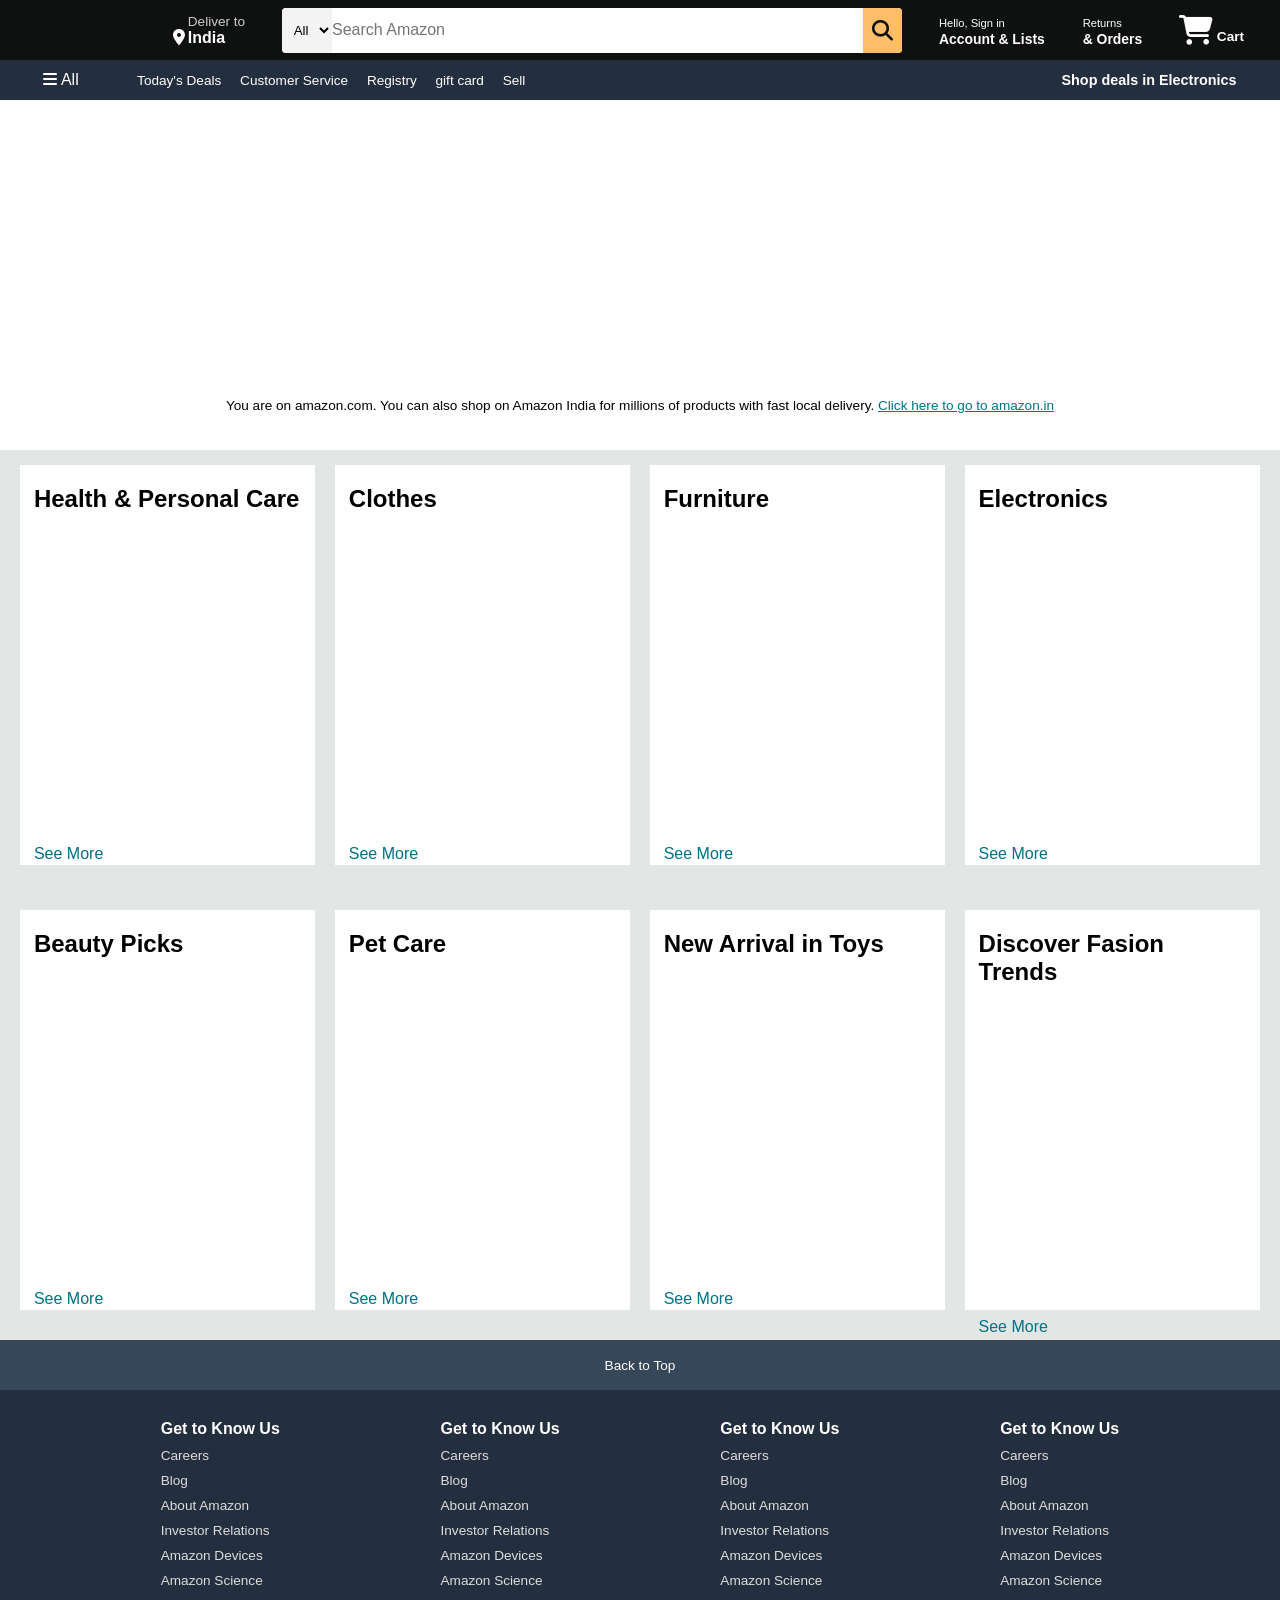
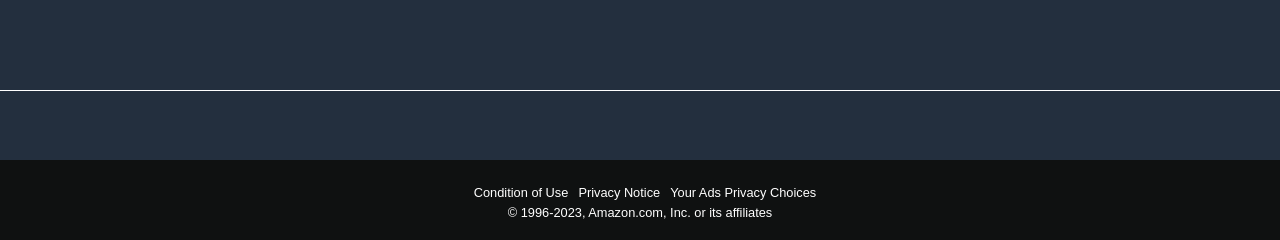
==== index.html @ a8fd5399 "Add files via upload" ====
<!DOCTYPE html>
<html lang="en">
  <head>
    <meta charset="UTF-8" />
    <meta http-equiv="X-UA-Compatible" content="IE=edge" />
    <meta name="viewport" content="width=device-width, initial-scale=1.0" />
    <link
      rel="stylesheet"
      href="https://cdnjs.cloudflare.com/ajax/libs/font-awesome/6.4.0/css/all.min.css"
      integrity="sha512-iecdLmaskl7CVkqkXNQ/ZH/XLlvWZOJyj7Yy7tcenmpD1ypASozpmT/E0iPtmFIB46ZmdtAc9eNBvH0H/ZpiBw=="
      crossorigin="anonymous"
      referrerpolicy="no-referrer"
    />
    <link rel="stylesheet" href="style.css" />
    <title>Document</title>
  </head>
  <body>
    <header>
      <nav>
        <div class="navbar">
          <div class="logo border"></div>
          <div class="nav-add border">
            <p class="add-first">Deliver to</p>
            <div class="add-icon">
              <i class="fa-solid fa-location-dot"></i>
              <p class="add-second">India</p>
            </div>
          </div>

          <div class="nav-search">
            <select class="search-select">
              <option>All</option>
              <option>Electronics</option>
              <option>Beauty Picks</option>
              <option>Clothes</option>
            </select>
            <input placeholder="Search Amazon" class="search-input" />
            <div class="search-icon">
              <i class="fa-solid fa-magnifying-glass"></i>
            </div>
          </div>

          <div class="nav-signin border">
            <p><span> Hello, Sign in</span></p>
            <p class="nav-second">Account & Lists</p>
          </div>

          <div class="nav-returnn border">
            <p><span>Returns</span></p>
            <p class="nav-second">& Orders </p>
          </div>


          <div class="nav-cart">

            <i class="fa-solid fa-cart-shopping"></i>    
            Cart
          </div>
        </div>
      </nav>

      <div class="pannel">
        <div class="pannel-all">
          <i class="fa-solid fa-bars"></i>
          All
        </div>
        <div class="pannel-ops">
          <p>Today's Deals</p>
          <p>Customer Service</p>
          <p>Registry</p>
          <p> gift card</p>
          <p>Sell</p>
        </div>
        <div class="pannel-deals">
          Shop deals in Electronics
        </div>
      </div>
    </header>

    <div class="hero-section">
      <div class="hero-msg">
        <p>You are on amazon.com. You can also shop on Amazon India for millions of products with fast local delivery. <a href="https://www.amazon.in"> Click here to go to amazon.in</a></p>
      </div>
    </div>


    <div class="shop-section">
      <div class="box">
       <div class="box-content">
        <h2>Health & Personal Care</h2>
        <div class="box-img" style="background-image: url(images/box2_image.jpg);"></div>
        <p>See More</p>
       </div>
      </div>


      <div class="box"> <div class="box-content">
        <h2>Clothes</h2>
        <div class="box-img" style="background-image: url(images/box1_image.jpg);"></div>
        <p>See More</p>
       </div></div>


      <div class="box"> <div class="box-content">
        <h2>Furniture</h2>
        <div class="box-img" style="background-image: url(images/box3_image.jpg);"></div>
        <p>See More</p>
       </div></div>


      <div class="box"> <div class="box-content">
        <h2>Electronics</h2>
        <div class="box-img" style="background-image: url(images/box4_image.jpg);"></div>
        <p>See More</p>
       </div></div>



      <div class="box">
       <div class="box-content">
        <h2>Beauty Picks</h2>
        <div class="box-img" style="background-image: url(images/box5_image.jpg);"></div>
        <p>See More</p>
       </div>
      </div>


      <div class="box"> <div class="box-content">
        <h2>Pet Care</h2>
        <div class="box-img" style="background-image: url(images/box6_image.jpg);"></div>
        <p>See More</p>
       </div></div>


      <div class="box"> <div class="box-content">
        <h2>New Arrival in Toys</h2>
        <div class="box-img" style="background-image: url(images/box7_image.jpg);"></div>
        <p>See More</p>
       </div></div>


      <div class="box"> <div class="box-content">
        <h2>Discover Fasion Trends</h2>
        <div class="box-img" style="background-image: url(images/box8_image.jpg);"></div>
        <p>See More</p>
       </div></div>
    </div>



    <footer>
      <div class="foot-pannel1">Back to Top</div>

      <div class="foot-pannel2">

        <ul>
          <li><p>Get to Know Us</p></li>
          <li>Careers</li>
          <li>Blog</li>
          <li>About Amazon</li>
          <li>Investor Relations</li>
          <li>Amazon Devices</li>
          <li>Amazon Science</li>          
        </ul>




        <ul>
          <li><p>Get to Know Us</p></li>
          <li>Careers</li>
          <li>Blog</li>
          <li>About Amazon</li>
          <li>Investor Relations</li>
          <li>Amazon Devices</li>
          <li>Amazon Science</li>          
        </ul>




        <ul>
          <li><p>Get to Know Us</p></li>
          <li>Careers</li>
          <li>Blog</li>
          <li>About Amazon</li>
          <li>Investor Relations</li>
          <li>Amazon Devices</li>
          <li>Amazon Science</li>          
        </ul>




        <ul>
          <li><p>Get to Know Us</p></li>
          <li>Careers</li>
          <li>Blog</li>
          <li>About Amazon</li>
          <li>Investor Relations</li>
          <li>Amazon Devices</li>
          <li>Amazon Science</li>          
        </ul>
      </div>

      <div class="foot-pannel3">
        <div class="logo"></div>
      </div>

      <div class="foot-pannel4">
        <div class="pages">
          <a href="#">Condition of Use</a>
          <a href="#">Privacy Notice</a>
          <a href="#">Your Ads Privacy Choices</a> 
        </div>
        <div class="copyright">
          © 1996-2023, Amazon.com, Inc. or its affiliates
        </div>
      </div>
    </footer>
  </body>
</html>
---- style.css ----
*{
    margin: 0px;
    padding: 0px;
    font-family: Arial, Helvetica, sans-serif;
    box-sizing: border-box;
}

.navbar {
    height: 60px;
    background-color: #0f1111;
    color: white;
    display: flex;
    align-items: center;
    justify-content: space-evenly;

}

.logo {
    background-image: url(images/amazon_logo.png);
    height: 50px;
    width: 100px;
    background-size: cover;
}

.navlogo{
    height: 50px;
    width: 100px;
}

.border {
    border: 1.5px solid transparent;
}

.border:hover {
    border: 1.5px solid white;
}


/* box 2 */

.add-first {
    color: #cccccc;
    font-size: 0.85rem;
    margin-left: 15px;
}

.add-second {
    font-size: 1rem;
    margin-left: 3px;
    font-weight: bold;
}

.add-icon {
    display: flex;
}

/* box 3 */

.nav-search {
    display: flex;
    justify-content: space-evenly;
    background-color: pink;
    width: 620px;
    height: 45px;
    border-radius: 4px;
}

.search-select {
    background-color: #f3f3f3;
    width: 50px;
    text-align: center;
    border-top-left-radius: 4px;
    border-bottom-left-radius: 4px;
    border: none;
}

.search-input {
    width: 100%;
    font-size: 1rem;
    border: none;
}

.search-icon {
    width: 45px;
    display: flex;
    justify-content: center;
    align-items: center;
    font-size: 1.3rem;
    color: #0f1111;
    background-color:#febd69;
    border-top-right-radius: 4px;
    border-bottom-right-radius: 4px;
}


.nav-search:hover {
    border: 2px solid orange;
}


/* box4 */

    span {
        font-size: 0.7rem;

    }

    .nav-second {
        font-size: 0.87rem;
        font-weight: 700;
    }


    /* box 6 */

    .nav-cart i {
            font-size: 30px;
    }

    .nav-cart {
        font-size: 0.85rem;
        font-weight: 700;
    }


    /* pannel */

    .pannel{
        height: 40px;
        background-color: #232f3e;
        display: flex;
        color: white;
        align-items: center;
        justify-content: space-evenly;
    }
    
    .pannel-ops p {
        display: inline;
        margin-left: 15px;
    }


    .pannel-ops {
        width: 70%;
        font-size: 0.85rem;
     
    }

    .pannel-deals {
        font-weight: 700;
        font-size: 0.9rem;
    }

    /* hero-section */

    .hero-section {
        background-image: url(images/hero_image.jpg);
        height: 350px;
        background-size: cover;
        display: flex;
        justify-content: center;
        align-items: flex-end;
    }

    .hero-msg {
        background-color: white;
        color: black;
        height: 40px;
        display: flex;
        align-items: center;
        justify-content: center;
        font-size: 0.85rem;
        width: 98%;
        margin-bottom: 25px;

    }

    .hero-section a {
        color: #007185;
    }

    /* shop section */
    .shop-section {
        display: flex;
        flex-wrap: wrap;
        justify-content: space-evenly;
        background-color: #e2e7e6;
    }

    .box {
         height: 400px;
         width: 23%;
         background-color: white;
         padding: 20px 0px 15px;
         margin-top: 15px;
         margin-bottom: 30px;
    }

    .box-img {
        height: 300px;
        background-size: cover;
        margin-top: 1rem;
        margin-bottom: 1rem;
    }

    .box-content {
        margin-left: 0.84rem;
        margin-right: 0.84rem;
    }

    .box-content p {
        color: #007185;
    }



    /* footer */


    .foot-pannel1 {
        background-color: #37475a;
        color: white;
        height: 50px;
        display: flex;
        justify-content: center;
        align-items: center;
        font-size: 0.85rem;
    }


    .foot-pannel2{
        background-color: #232f3e;
        color: white;
        height:  300px;
        display: flex;
        justify-content: space-evenly;
    }


    .foot-pannel2 ul li {
        list-style: none;
        font-size: 0.85rem;
        margin-top: 10px;
        color: #dddddd;
    }

    .foot-pannel2 ul li p{
        font-size: 1rem;
        font-weight: 700;
        color: white;

    }

    .foot-pannel2 ul {
        margin-top: 20px;
    }


    .foot-pannel3 {
        background-color:#232f3e;
        border-top: 0.5px solid white;
        display: flex;
        justify-content: center;
        height: 70px;
        align-items: center;
    }


    .foot-pannel4{
        background-color: #0f1111;
        color: white;
        height: 80px;
      
    }

    .pages a {
        font-size: 0.8rem;
        color: white;
        text-decoration: none;
        text-align: center;
        margin-left: 10px;
       
    }
    .pages {
        display: flex;
        justify-content: center;
        padding-top: 25px;    
    }

    .copyright {
        font-size: 0.8rem;
        text-align: center;
        padding-top: 5px;
    }
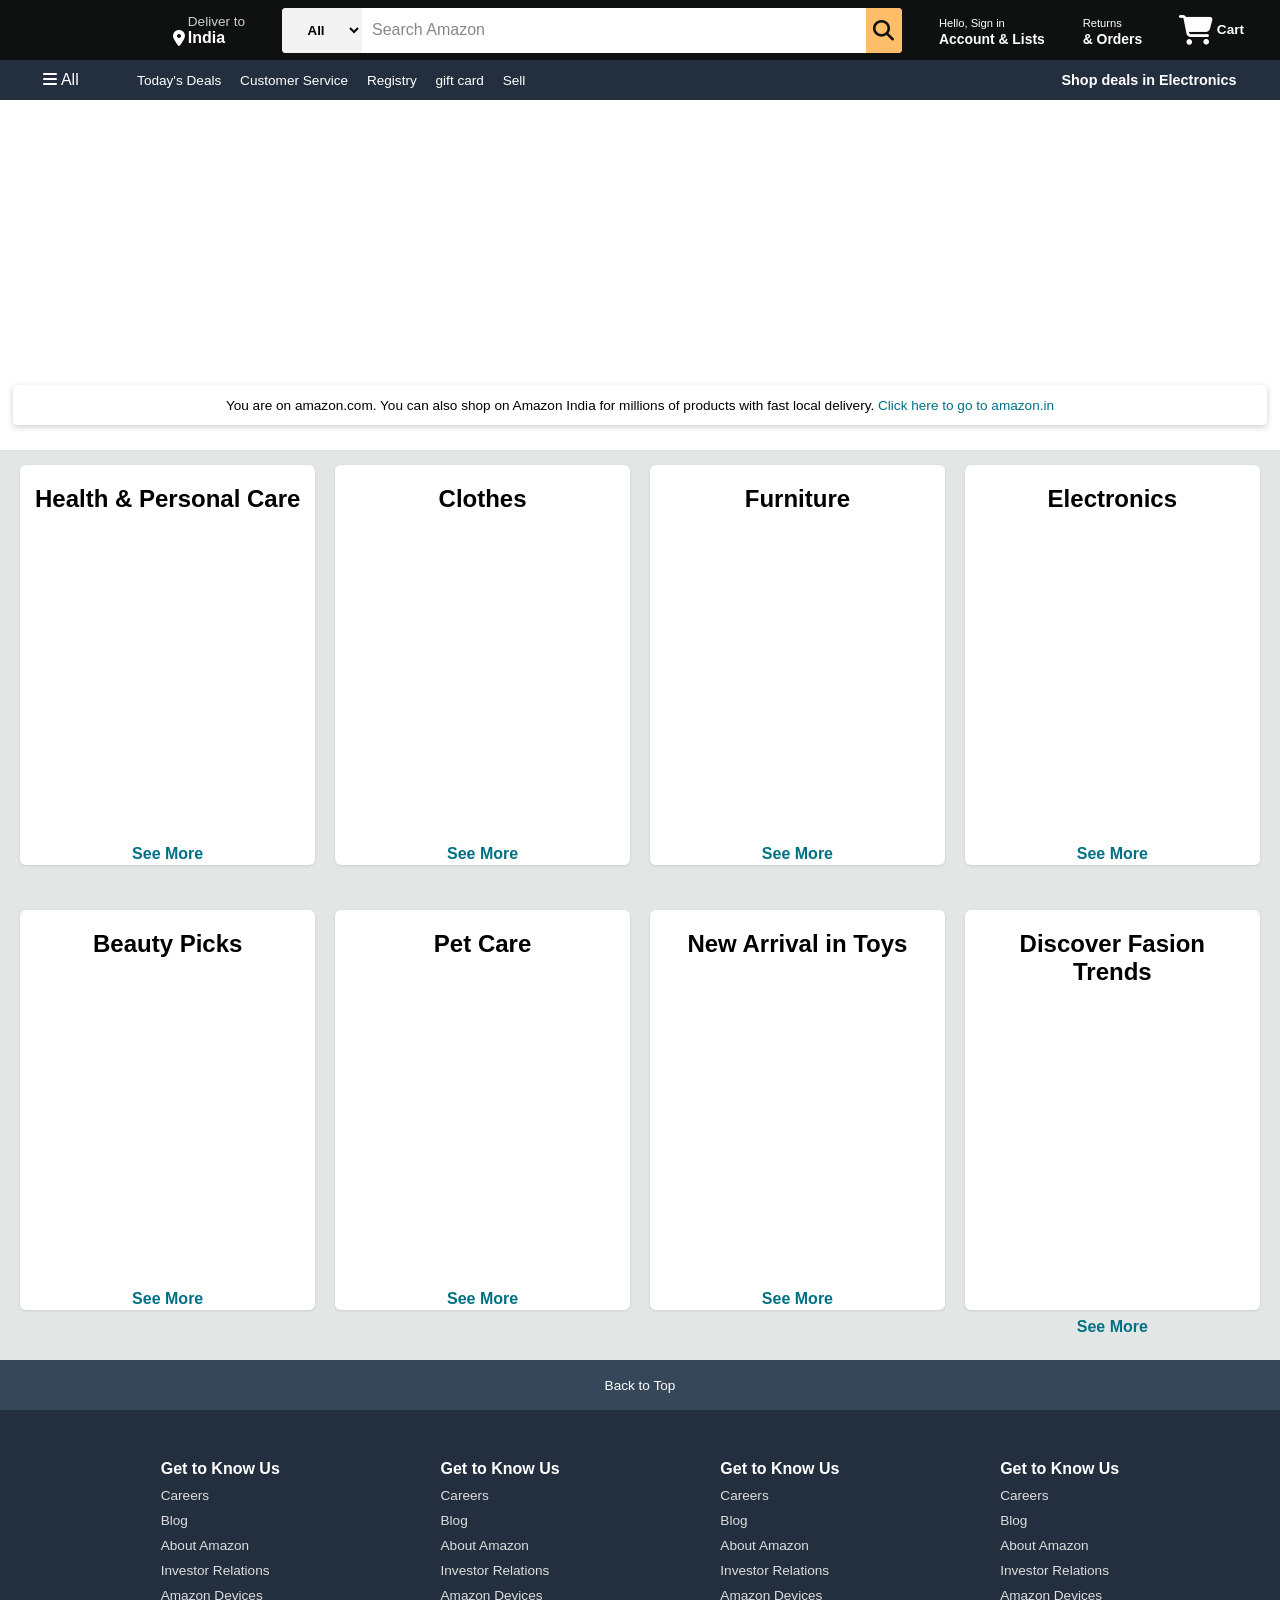
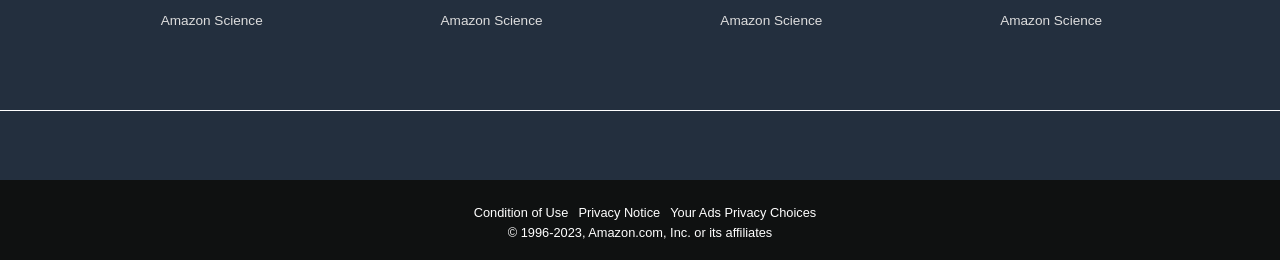
==== commit 9ec07862: "Add files via upload" ====
--- a/index.html
+++ b/index.html
@@ -218,5 +218,8 @@
         </div>
       </div>
     </footer>
+        </footer>
+
+    <script src="script.js"></script>
   </body>
 </html>
--- a/style.css
+++ b/style.css
@@ -1,4 +1,4 @@
-*{
+* {
     margin: 0px;
     padding: 0px;
     font-family: Arial, Helvetica, sans-serif;
@@ -12,7 +12,6 @@
     display: flex;
     align-items: center;
     justify-content: space-evenly;
-
 }
 
 .logo {
@@ -20,38 +19,53 @@
     height: 50px;
     width: 100px;
     background-size: cover;
-}
-
-.navlogo{
+    cursor: pointer;
+    transition: transform 0.3s ease;
+}
+
+.logo:hover {
+    transform: scale(1.1);
+}
+
+.navlogo {
     height: 50px;
     width: 100px;
 }
 
 .border {
     border: 1.5px solid transparent;
+    transition: border-color 0.3s ease;
+    cursor: pointer;
 }
 
 .border:hover {
     border: 1.5px solid white;
 }
 
-
 /* box 2 */
 
 .add-first {
     color: #cccccc;
     font-size: 0.85rem;
     margin-left: 15px;
+    user-select: none;
 }
 
 .add-second {
     font-size: 1rem;
     margin-left: 3px;
     font-weight: bold;
+    cursor: default;
 }
 
 .add-icon {
     display: flex;
+    align-items: center;
+}
+
+.add-icon:hover .add-second {
+    color: #febd69;
+    transition: color 0.3s ease;
 }
 
 /* box 3 */
@@ -63,21 +77,42 @@
     width: 620px;
     height: 45px;
     border-radius: 4px;
+    transition: border 0.3s ease, box-shadow 0.3s ease;
+}
+
+.nav-search:hover {
+    border: 2px solid orange;
+    box-shadow: 0 0 6px orange;
 }
 
 .search-select {
     background-color: #f3f3f3;
-    width: 50px;
+    width: 80px; /* Increased width for better UX */
     text-align: center;
     border-top-left-radius: 4px;
     border-bottom-left-radius: 4px;
     border: none;
+    cursor: pointer;
+    font-weight: 600;
+    transition: background-color 0.3s ease;
+}
+
+.search-select:hover,
+.search-select:focus {
+    background-color: #e2e2e2;
+    outline: none;
 }
 
 .search-input {
     width: 100%;
     font-size: 1rem;
     border: none;
+    padding-left: 10px;
+    outline: none;
+}
+
+.search-input::placeholder {
+    color: #888;
 }
 
 .search-icon {
@@ -87,208 +122,266 @@
     align-items: center;
     font-size: 1.3rem;
     color: #0f1111;
-    background-color:#febd69;
+    background-color: #febd69;
     border-top-right-radius: 4px;
     border-bottom-right-radius: 4px;
-}
-
-
-.nav-search:hover {
-    border: 2px solid orange;
-}
-
-
-/* box4 */
-
-    span {
-        font-size: 0.7rem;
-
-    }
-
-    .nav-second {
-        font-size: 0.87rem;
-        font-weight: 700;
-    }
-
-
-    /* box 6 */
-
-    .nav-cart i {
-            font-size: 30px;
-    }
-
-    .nav-cart {
-        font-size: 0.85rem;
-        font-weight: 700;
-    }
-
-
-    /* pannel */
-
-    .pannel{
-        height: 40px;
-        background-color: #232f3e;
-        display: flex;
-        color: white;
-        align-items: center;
-        justify-content: space-evenly;
-    }
-    
-    .pannel-ops p {
-        display: inline;
-        margin-left: 15px;
-    }
-
-
-    .pannel-ops {
-        width: 70%;
-        font-size: 0.85rem;
-     
-    }
-
-    .pannel-deals {
-        font-weight: 700;
-        font-size: 0.9rem;
-    }
-
-    /* hero-section */
-
-    .hero-section {
-        background-image: url(images/hero_image.jpg);
-        height: 350px;
-        background-size: cover;
-        display: flex;
-        justify-content: center;
-        align-items: flex-end;
-    }
-
-    .hero-msg {
-        background-color: white;
-        color: black;
-        height: 40px;
-        display: flex;
-        align-items: center;
-        justify-content: center;
-        font-size: 0.85rem;
-        width: 98%;
-        margin-bottom: 25px;
-
-    }
-
-    .hero-section a {
-        color: #007185;
-    }
-
-    /* shop section */
-    .shop-section {
-        display: flex;
-        flex-wrap: wrap;
-        justify-content: space-evenly;
-        background-color: #e2e7e6;
-    }
-
-    .box {
-         height: 400px;
-         width: 23%;
-         background-color: white;
-         padding: 20px 0px 15px;
-         margin-top: 15px;
-         margin-bottom: 30px;
-    }
-
-    .box-img {
-        height: 300px;
-        background-size: cover;
-        margin-top: 1rem;
-        margin-bottom: 1rem;
-    }
-
-    .box-content {
-        margin-left: 0.84rem;
-        margin-right: 0.84rem;
-    }
-
-    .box-content p {
-        color: #007185;
-    }
-
-
-
-    /* footer */
-
-
-    .foot-pannel1 {
-        background-color: #37475a;
-        color: white;
-        height: 50px;
-        display: flex;
-        justify-content: center;
-        align-items: center;
-        font-size: 0.85rem;
-    }
-
-
-    .foot-pannel2{
-        background-color: #232f3e;
-        color: white;
-        height:  300px;
-        display: flex;
-        justify-content: space-evenly;
-    }
-
-
-    .foot-pannel2 ul li {
-        list-style: none;
-        font-size: 0.85rem;
-        margin-top: 10px;
-        color: #dddddd;
-    }
-
-    .foot-pannel2 ul li p{
-        font-size: 1rem;
-        font-weight: 700;
-        color: white;
-
-    }
-
-    .foot-pannel2 ul {
-        margin-top: 20px;
-    }
-
-
-    .foot-pannel3 {
-        background-color:#232f3e;
-        border-top: 0.5px solid white;
-        display: flex;
-        justify-content: center;
-        height: 70px;
-        align-items: center;
-    }
-
-
-    .foot-pannel4{
-        background-color: #0f1111;
-        color: white;
-        height: 80px;
-      
-    }
-
-    .pages a {
-        font-size: 0.8rem;
-        color: white;
-        text-decoration: none;
-        text-align: center;
-        margin-left: 10px;
-       
-    }
-    .pages {
-        display: flex;
-        justify-content: center;
-        padding-top: 25px;    
-    }
-
-    .copyright {
-        font-size: 0.8rem;
-        text-align: center;
-        padding-top: 5px;
-    }+    cursor: pointer;
+    transition: background-color 0.3s ease, color 0.3s ease;
+}
+
+.search-icon:hover {
+    background-color: #f9a825;
+    color: white;
+}
+
+/* box 4 */
+
+span {
+    font-size: 0.7rem;
+}
+
+.nav-second {
+    font-size: 0.87rem;
+    font-weight: 700;
+    user-select: none;
+}
+
+/* box 6 */
+
+.nav-cart i {
+    font-size: 30px;
+    vertical-align: middle;
+}
+
+.nav-cart {
+    font-size: 0.85rem;
+    font-weight: 700;
+    cursor: pointer;
+    transition: color 0.3s ease;
+}
+
+.nav-cart:hover {
+    color: #febd69;
+}
+
+/* pannel */
+
+.pannel {
+    height: 40px;
+    background-color: #232f3e;
+    display: flex;
+    color: white;
+    align-items: center;
+    justify-content: space-evenly;
+    user-select: none;
+}
+
+.pannel-ops p {
+    display: inline;
+    margin-left: 15px;
+    cursor: pointer;
+    transition: color 0.3s ease;
+}
+
+.pannel-ops p:hover {
+    color: #febd69;
+    text-decoration: underline;
+}
+
+.pannel-ops {
+    width: 70%;
+    font-size: 0.85rem;
+}
+
+.pannel-deals {
+    font-weight: 700;
+    font-size: 0.9rem;
+    cursor: default;
+}
+
+/* hero-section */
+
+.hero-section {
+    background-image: url(images/hero_image.jpg);
+    height: 350px;
+    background-size: cover;
+    background-position: center;
+    display: flex;
+    justify-content: center;
+    align-items: flex-end;
+}
+
+.hero-msg {
+    background-color: white;
+    color: black;
+    height: 40px;
+    display: flex;
+    align-items: center;
+    justify-content: center;
+    font-size: 0.85rem;
+    width: 98%;
+    margin-bottom: 25px;
+    border-radius: 4px;
+    box-shadow: 0 2px 6px rgba(0, 0, 0, 0.2);
+}
+
+.hero-section a {
+    color: #007185;
+    text-decoration: none;
+    transition: color 0.3s ease;
+}
+
+.hero-section a:hover {
+    color: #c45500;
+    text-decoration: underline;
+}
+
+/* shop section */
+
+.shop-section {
+    display: flex;
+    flex-wrap: wrap;
+    justify-content: space-evenly;
+    background-color: #e2e7e6;
+    padding-bottom: 20px;
+}
+
+.box {
+    height: 400px;
+    width: 23%;
+    background-color: white;
+    padding: 20px 0px 15px;
+    margin-top: 15px;
+    margin-bottom: 30px;
+    cursor: pointer;
+    border-radius: 6px;
+    transition: box-shadow 0.3s ease, transform 0.3s ease;
+    display: flex;
+    flex-direction: column;
+    align-items: center;
+    box-shadow: 0 1px 3px rgba(0,0,0,0.1);
+}
+
+.box:hover {
+    box-shadow: 0 8px 20px rgba(0,0,0,0.3);
+    transform: translateY(-5px);
+}
+
+.box-img {
+    height: 300px;
+    background-size: cover;
+    background-position: center;
+    border-radius: 4px;
+    margin-top: 1rem;
+    margin-bottom: 1rem;
+    width: 90%;
+}
+
+.box-content {
+    margin-left: 0.84rem;
+    margin-right: 0.84rem;
+    text-align: center;
+}
+
+.box-content p {
+    color: #007185;
+    font-weight: 600;
+    transition: text-decoration 0.3s ease;
+    cursor: pointer;
+}
+
+.box-content p:hover {
+    text-decoration: underline;
+}
+
+/* footer */
+
+.foot-pannel1 {
+    background-color: #37475a;
+    color: white;
+    height: 50px;
+    display: flex;
+    justify-content: center;
+    align-items: center;
+    font-size: 0.85rem;
+    cursor: pointer;
+    transition: background-color 0.3s ease;
+}
+
+.foot-pannel1:hover {
+    background-color: #2c3a4a;
+}
+
+.foot-pannel2 {
+    background-color: #232f3e;
+    color: white;
+    height: 300px;
+    display: flex;
+    justify-content: space-evenly;
+    padding-top: 20px;
+}
+
+.foot-pannel2 ul li {
+    list-style: none;
+    font-size: 0.85rem;
+    margin-top: 10px;
+    color: #dddddd;
+    cursor: default;
+}
+
+.foot-pannel2 ul li:hover {
+    color: #febd69;
+    cursor: pointer;
+}
+
+.foot-pannel2 ul li p {
+    font-size: 1rem;
+    font-weight: 700;
+    color: white;
+}
+
+.foot-pannel2 ul {
+    margin-top: 20px;
+}
+
+.foot-pannel3 {
+    background-color: #232f3e;
+    border-top: 0.5px solid white;
+    display: flex;
+    justify-content: center;
+    height: 70px;
+    align-items: center;
+}
+
+.foot-pannel4 {
+    background-color: #0f1111;
+    color: white;
+    height: 80px;
+}
+
+.pages a {
+    font-size: 0.8rem;
+    color: white;
+    text-decoration: none;
+    text-align: center;
+    margin-left: 10px;
+    transition: color 0.3s ease;
+}
+
+.pages a:hover {
+    color: #febd69;
+    text-decoration: underline;
+}
+
+.pages {
+    display: flex;
+    justify-content: center;
+    padding-top: 25px;
+}
+
+.copyright {
+    font-size: 0.8rem;
+    text-align: center;
+    padding-top: 5px;
+    user-select: none;
+}
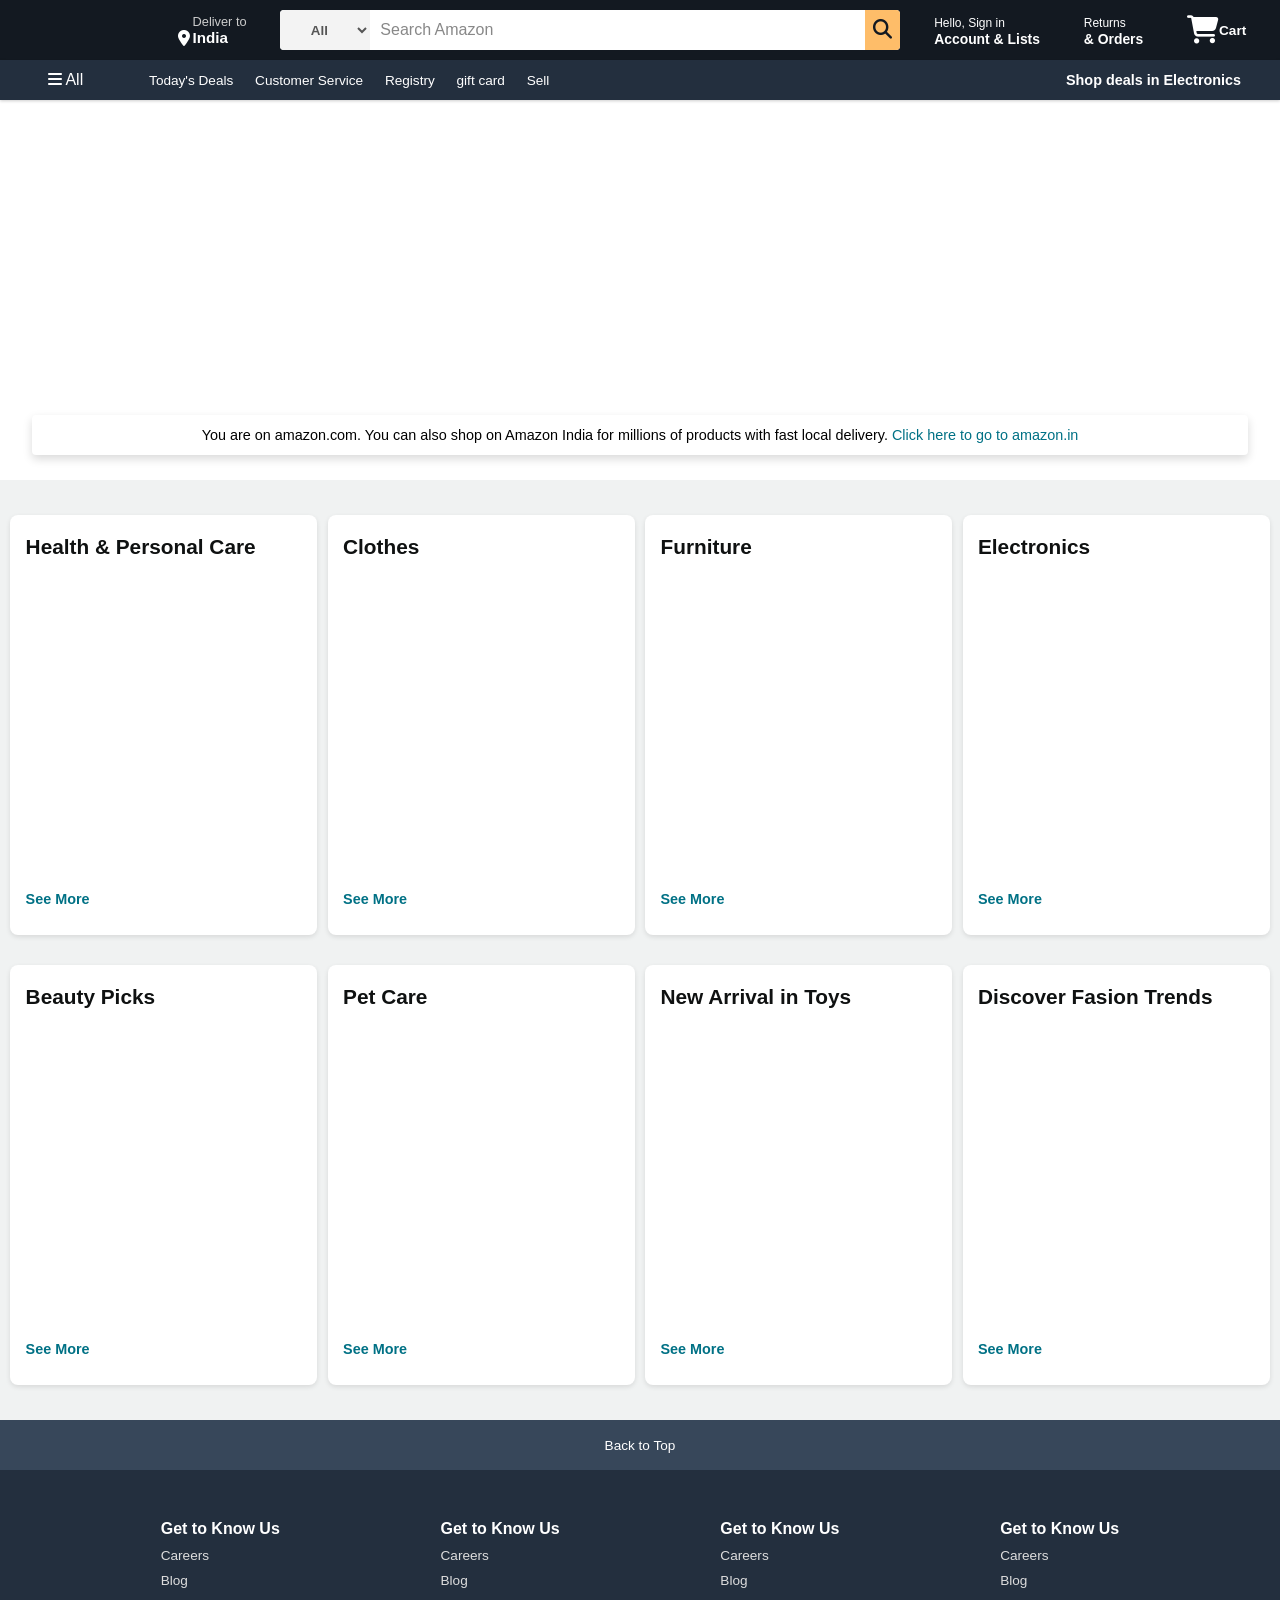
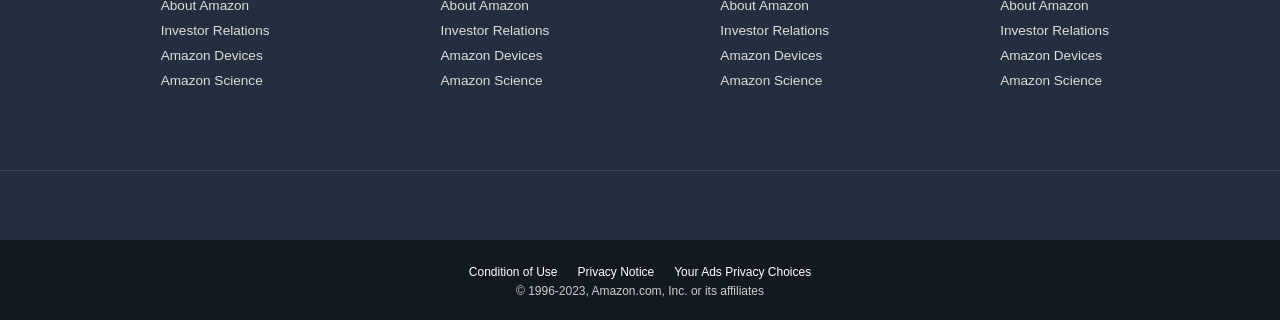
==== commit 60b5331c: "Add files via upload" ====
--- a/index.html
+++ b/index.html
@@ -18,7 +18,9 @@
     <header>
       <nav>
         <div class="navbar">
-          <div class="logo border"></div>
+          <a href="./" class="border">
+            <div class="logo"></div>
+          </a>
           <div class="nav-add border">
             <p class="add-first">Deliver to</p>
             <div class="add-icon">
@@ -40,22 +42,21 @@
             </div>
           </div>
 
-          <div class="nav-signin border">
+          <a href="signin.html" class="nav-signin border">
             <p><span> Hello, Sign in</span></p>
             <p class="nav-second">Account & Lists</p>
-          </div>
-
-          <div class="nav-returnn border">
+          </a>
+
+          <a href="signin.html" class="nav-returns border">
             <p><span>Returns</span></p>
             <p class="nav-second">& Orders </p>
-          </div>
-
-
-          <div class="nav-cart">
-
+          </a>
+
+
+          <a href="signin.html" class="nav-cart border">
             <i class="fa-solid fa-cart-shopping"></i>    
             Cart
-          </div>
+          </a>
         </div>
       </nav>
 
@@ -222,4 +223,4 @@
 
     <script src="script.js"></script>
   </body>
-</html>
+</html>
--- a/style.css
+++ b/style.css
@@ -7,7 +7,7 @@
 
 .navbar {
     height: 60px;
-    background-color: #0f1111;
+    background-color: #131921; /* Darker, more authentic Amazon dark blue */
     color: white;
     display: flex;
     align-items: center;
@@ -19,42 +19,52 @@
     height: 50px;
     width: 100px;
     background-size: cover;
-    cursor: pointer;
     transition: transform 0.3s ease;
+    display: block; /* Ensures the logo div fills its parent anchor tag */
 }
 
 .logo:hover {
-    transform: scale(1.1);
-}
-
-.navlogo {
+    transform: scale(1.05); /* More subtle scale effect */
+}
+
+.navlogo { 
     height: 50px;
     width: 100px;
 }
 
 .border {
     border: 1.5px solid transparent;
-    transition: border-color 0.3s ease;
-    cursor: pointer;
+    transition: border-color 0.3s ease, box-shadow 0.3s ease;
+    cursor: pointer;
+    padding: 5px 9px; /* Add padding to the border area */
+    border-radius: 2px;
 }
 
 .border:hover {
     border: 1.5px solid white;
-}
-
-/* box 2 */
+    box-shadow: 0 0 2px rgba(255, 255, 255, 0.5); /* Subtle white glow on hover */
+}
+
+/* box 2 (Address) */
+.nav-add {
+    transition: transform 0.3s ease;
+}
+
+.nav-add:hover {
+    transform: translateX(2px); /* Subtle shift right on hover */
+}
 
 .add-first {
     color: #cccccc;
-    font-size: 0.85rem;
+    font-size: 0.8rem; /* Slightly smaller for 'Deliver to' */
     margin-left: 15px;
     user-select: none;
 }
 
 .add-second {
-    font-size: 1rem;
+    font-size: 0.95rem; /* Slightly smaller for 'India' */
     margin-left: 3px;
-    font-weight: bold;
+    font-weight: 700; /* Increased font weight */
     cursor: default;
 }
 
@@ -64,37 +74,42 @@
 }
 
 .add-icon:hover .add-second {
-    color: #febd69;
+    color: #ff9900; /* Richer Amazon orange on hover */
     transition: color 0.3s ease;
 }
 
-/* box 3 */
+/* box 3 (Search Bar) */
 
 .nav-search {
     display: flex;
     justify-content: space-evenly;
-    background-color: pink;
+    background-color: white; /* Clean white background */
     width: 620px;
-    height: 45px;
+    height: 40px; /* Slightly reduced height */
     border-radius: 4px;
     transition: border 0.3s ease, box-shadow 0.3s ease;
 }
 
-.nav-search:hover {
-    border: 2px solid orange;
-    box-shadow: 0 0 6px orange;
+.nav-search:focus-within {
+    border: 3px solid #f90; /* Authentic Amazon orange focus */
+    box-shadow: 0 0 4px rgba(255, 153, 0, 0.5);
+}
+
+.nav-search:hover:not(:focus-within) {
+    border: 1px solid #ccc; /* Subtle border on hover */
 }
 
 .search-select {
     background-color: #f3f3f3;
-    width: 80px; /* Increased width for better UX */
+    width: 90px; /* Increased width for better UX */
     text-align: center;
     border-top-left-radius: 4px;
     border-bottom-left-radius: 4px;
     border: none;
     cursor: pointer;
     font-weight: 600;
-    transition: background-color 0.3s ease;
+    transition: background-color 0.3s ease, width 0.3s ease;
+    color: #555; /* Better color for dropdown text */
 }
 
 .search-select:hover,
@@ -120,25 +135,40 @@
     display: flex;
     justify-content: center;
     align-items: center;
-    font-size: 1.3rem;
-    color: #0f1111;
+    font-size: 1.2rem; /* Slightly smaller icon */
+    color: #131921;
     background-color: #febd69;
     border-top-right-radius: 4px;
     border-bottom-right-radius: 4px;
     cursor: pointer;
-    transition: background-color 0.3s ease, color 0.3s ease;
+    transition: background-color 0.3s ease, color 0.3s ease, transform 0.1s ease;
 }
 
 .search-icon:hover {
-    background-color: #f9a825;
-    color: white;
-}
-
-/* box 4 */
+    background-color: #f3a847; /* Slightly darker orange on hover */
+    transform: scale(1.05);
+}
+
+/* box 4 (Signin) */
+
+/* NEW: Style the anchor tag to make it look like a regular navbar item */
+.nav-signin {
+    text-decoration: none; /* Remove underline */
+    color: white; /* Keep text color white */
+    display: flex;
+    flex-direction: column;
+    justify-content: center;
+}
 
 span {
-    font-size: 0.7rem;
-}
+    font-size: 0.75rem; /* Slightly larger for 'Hello, Sign in' */
+    transition: color 0.3s ease;
+}
+
+.nav-signin:hover span {
+    color: #ff9900;
+}
+
 
 .nav-second {
     font-size: 0.87rem;
@@ -146,10 +176,19 @@
     user-select: none;
 }
 
-/* box 6 */
+/* NEW: Nav Returns Styles (now an anchor) */
+.nav-returns {
+    text-decoration: none; 
+    color: white; 
+    display: flex; /* Makes sure the inner p tags align correctly */
+    flex-direction: column;
+    justify-content: center;
+}
+
+/* box 6 (Cart) */
 
 .nav-cart i {
-    font-size: 30px;
+    font-size: 28px; /* Slightly smaller cart icon */
     vertical-align: middle;
 }
 
@@ -158,10 +197,17 @@
     font-weight: 700;
     cursor: pointer;
     transition: color 0.3s ease;
+    /* ADDED to make it an anchor link */
+    text-decoration: none; 
+    color: white;
+    /* ADDED to handle the icon + text layout correctly when it becomes an anchor */
+    display: flex;
+    align-items: center;
+    padding: 5px 9px; /* Inherit padding from .border for better click area */
 }
 
 .nav-cart:hover {
-    color: #febd69;
+    color: #ff9900; /* Consistent rich orange hover */
 }
 
 /* pannel */
@@ -174,17 +220,30 @@
     align-items: center;
     justify-content: space-evenly;
     user-select: none;
+    box-shadow: 0 1px 3px rgba(0, 0, 0, 0.2); /* Subtle shadow beneath the pannel */
+}
+
+.pannel-all {
+    cursor: pointer;
+    padding: 8px 9px;
+    border-radius: 2px;
+    transition: background-color 0.2s ease;
+}
+
+.pannel-all:hover {
+    background-color: rgba(255, 255, 255, 0.1);
 }
 
 .pannel-ops p {
     display: inline;
-    margin-left: 15px;
-    cursor: pointer;
-    transition: color 0.3s ease;
+    margin-left: 18px; /* Increased margin */
+    cursor: pointer;
+    transition: color 0.3s ease, text-decoration 0.3s ease;
+    padding: 5px 0;
 }
 
 .pannel-ops p:hover {
-    color: #febd69;
+    color: #ff9900;
     text-decoration: underline;
 }
 
@@ -196,16 +255,23 @@
 .pannel-deals {
     font-weight: 700;
     font-size: 0.9rem;
-    cursor: default;
-}
+    cursor: pointer; /* Change to pointer to indicate it's clickable */
+    transition: color 0.3s ease;
+}
+
+.pannel-deals:hover {
+    color: #ff9900;
+    text-decoration: underline;
+}
+
 
 /* hero-section */
 
 .hero-section {
     background-image: url(images/hero_image.jpg);
-    height: 350px;
+    height: 380px; /* Slightly increased height for a better feel */
     background-size: cover;
-    background-position: center;
+    background-position: center top; /* Center image but start from top */
     display: flex;
     justify-content: center;
     align-items: flex-end;
@@ -218,11 +284,11 @@
     display: flex;
     align-items: center;
     justify-content: center;
-    font-size: 0.85rem;
-    width: 98%;
+    font-size: 0.9rem; /* Slightly larger font */
+    width: 95%; /* Slightly reduced width to show more background */
     margin-bottom: 25px;
     border-radius: 4px;
-    box-shadow: 0 2px 6px rgba(0, 0, 0, 0.2);
+    box-shadow: 0 4px 10px rgba(0, 0, 0, 0.15); /* Stronger, more professional shadow */
 }
 
 .hero-section a {
@@ -242,28 +308,29 @@
     display: flex;
     flex-wrap: wrap;
     justify-content: space-evenly;
-    background-color: #e2e7e6;
-    padding-bottom: 20px;
+    background-color: #f0f2f2; /* Lighter, more professional background */
+    padding: 20px 0;
 }
 
 .box {
-    height: 400px;
-    width: 23%;
+    height: 420px; /* Slightly increased height */
+    width: 24%; /* Slightly increased width for a better fit */
     background-color: white;
     padding: 20px 0px 15px;
     margin-top: 15px;
-    margin-bottom: 30px;
-    cursor: pointer;
-    border-radius: 6px;
+    margin-bottom: 15px; /* Reduced bottom margin */
+    cursor: pointer;
+    border-radius: 8px; /* Slightly rounder corners */
     transition: box-shadow 0.3s ease, transform 0.3s ease;
     display: flex;
     flex-direction: column;
     align-items: center;
-    box-shadow: 0 1px 3px rgba(0,0,0,0.1);
+    box-shadow: 0 2px 5px rgba(0,0,0,0.1);
+    overflow: hidden; /* Hide the image overflow during zoom */
 }
 
 .box:hover {
-    box-shadow: 0 8px 20px rgba(0,0,0,0.3);
+    box-shadow: 0 10px 25px rgba(0,0,0,0.2); /* Enhanced hover shadow for a lift effect */
     transform: translateY(-5px);
 }
 
@@ -275,23 +342,38 @@
     margin-top: 1rem;
     margin-bottom: 1rem;
     width: 90%;
+    transition: transform 0.5s cubic-bezier(0.25, 0.46, 0.45, 0.94); /* Smooth zoom transition */
+}
+
+.box:hover .box-img {
+    transform: scale(1.03); /* Subtle image zoom on box hover */
 }
 
 .box-content {
     margin-left: 0.84rem;
     margin-right: 0.84rem;
-    text-align: center;
-}
+    text-align: left; /* Aligned text to the left */
+    width: 90%;
+}
+
+.box-content h2 {
+    font-size: 1.3rem; /* Slightly larger heading */
+    margin-bottom: 10px;
+    color: #0f1111;
+}
+
 
 .box-content p {
     color: #007185;
     font-weight: 600;
-    transition: text-decoration 0.3s ease;
-    cursor: pointer;
+    transition: text-decoration 0.3s ease, color 0.3s ease;
+    cursor: pointer;
+    font-size: 0.9rem; /* Slightly smaller text for 'See More' */
 }
 
 .box-content p:hover {
     text-decoration: underline;
+    color: #c45500; /* Darker orange on hover */
 }
 
 /* footer */
@@ -309,7 +391,7 @@
 }
 
 .foot-pannel1:hover {
-    background-color: #2c3a4a;
+    background-color: #485769; /* Lighter shade for a better hover effect */
 }
 
 .foot-pannel2 {
@@ -318,7 +400,7 @@
     height: 300px;
     display: flex;
     justify-content: space-evenly;
-    padding-top: 20px;
+    padding-top: 40px; /* Increased padding top */
 }
 
 .foot-pannel2 ul li {
@@ -327,10 +409,11 @@
     margin-top: 10px;
     color: #dddddd;
     cursor: default;
+    transition: color 0.3s ease;
 }
 
 .foot-pannel2 ul li:hover {
-    color: #febd69;
+    color: #ff9900; /* Consistent rich orange hover */
     cursor: pointer;
 }
 
@@ -338,15 +421,16 @@
     font-size: 1rem;
     font-weight: 700;
     color: white;
+    margin-bottom: 10px; /* Separator for the heading */
 }
 
 .foot-pannel2 ul {
-    margin-top: 20px;
+    margin-top: 0;
 }
 
 .foot-pannel3 {
     background-color: #232f3e;
-    border-top: 0.5px solid white;
+    border-top: 1px solid #3a4553; /* Darker, more subtle border */
     display: flex;
     justify-content: center;
     height: 70px;
@@ -354,22 +438,22 @@
 }
 
 .foot-pannel4 {
-    background-color: #0f1111;
+    background-color: #131921; /* Consistent dark color */
     color: white;
     height: 80px;
 }
 
 .pages a {
-    font-size: 0.8rem;
+    font-size: 0.75rem; /* Slightly smaller font for foot links */
     color: white;
     text-decoration: none;
     text-align: center;
-    margin-left: 10px;
-    transition: color 0.3s ease;
+    margin: 0 10px; /* Better horizontal spacing */
+    transition: color 0.3s ease, text-decoration 0.3s ease;
 }
 
 .pages a:hover {
-    color: #febd69;
+    color: #ff9900;
     text-decoration: underline;
 }
 
@@ -380,8 +464,383 @@
 }
 
 .copyright {
-    font-size: 0.8rem;
+    font-size: 0.75rem; /* Consistent small font */
     text-align: center;
     padding-top: 5px;
     user-select: none;
-}
+    color: #cccccc;
+}
+
+/* ==================================== */
+/* SIGN IN PAGE STYLES */
+/* ==================================== */
+
+/* Note: The .logo class is reused for the Amazon logo. */
+.signin-body {
+    background-color: #fff;
+    font-family: Arial, sans-serif;
+    display: flex;
+    flex-direction: column;
+    align-items: center;
+    min-height: 100vh;
+}
+
+.signin-logo {
+    padding: 20px 0;
+    margin-bottom: 20px;
+    width: 100%;
+    text-align: center;
+}
+
+.signin-logo a {
+    /* Override navbar border on the logo for the sign-in page */
+    display: inline-block;
+    border: none !important; 
+    cursor: default;
+    padding: 0 !important;
+}
+
+.signin-box {
+    width: 350px;
+    padding: 20px;
+    border: 1px solid #ddd;
+    border-radius: 8px;
+    box-shadow: 0 0 10px rgba(0, 0, 0, 0.05);
+    margin-bottom: 20px;
+}
+
+.signin-box h1 {
+    font-size: 28px;
+    font-weight: 400;
+    margin-bottom: 10px;
+}
+
+.signin-box label {
+    display: block;
+    font-weight: 700;
+    margin-top: 15px;
+    margin-bottom: 5px;
+    font-size: 13px;
+}
+
+.signin-box input[type="text"] {
+    width: 100%;
+    padding: 8px 10px;
+    border: 1px solid #a6a6a6;
+    border-radius: 3px;
+    box-shadow: 0 1px 0 rgba(0, 0, 0, 0.07) inset;
+    outline: none;
+    font-size: 14px;
+    transition: border-color 0.2s;
+}
+
+.signin-box input[type="text"]:focus {
+    border-color: #e77600;
+    box-shadow: 0 0 3px 2px rgba(228, 121, 17, 0.5);
+}
+
+.a-button {
+    width: 100%;
+    margin-top: 20px;
+    padding: 7px 10px;
+    border-radius: 3px;
+    border: 1px solid;
+    cursor: pointer;
+    font-size: 13px;
+    line-height: 19px;
+    text-align: center;
+    text-decoration: none;
+    display: inline-block;
+    box-sizing: border-box; /* Crucial for button width calculations */
+}
+
+/* Primary Button (Continue) - Amazon Yellow */
+.a-button-primary {
+    background-color: #FFD814;
+    border-color: #FCD200;
+    color: #111;
+    transition: background-color 0.2s;
+}
+
+.a-button-primary:hover {
+    background-color: #F7CA00;
+}
+
+/* Secondary Button (Create Account) - Light Gray */
+.create-account-btn {
+    margin-top: 0;
+}
+.a-button-secondary {
+    background-color: #E7E9EC;
+    border-color: #ADB1B8 #A2A6AC #878A8F;
+    color: #111;
+    transition: background-color 0.2s;
+}
+
+.a-button-secondary:hover {
+    background-color: #DDE0E3;
+}
+
+/* Apple Sign In Button - Black */
+.a-button-apple {
+    background-color: #000;
+    border-color: #000;
+    color: white;
+    font-weight: bold;
+    display: flex;
+    align-items: center;
+    justify-content: center;
+    margin-top: 5px; /* Adjust margin */
+}
+.a-button-apple i {
+    margin-right: 8px;
+    font-size: 16px;
+}
+.apple-signin-section {
+    margin-top: 15px;
+    border-top: 1px solid #ddd;
+    padding-top: 15px;
+}
+
+.terms {
+    font-size: 12px;
+    margin-top: 18px;
+    line-height: 1.5;
+}
+
+.terms a, .need-help a {
+    color: #0066c0;
+    text-decoration: none;
+    transition: color 0.2s;
+}
+
+.terms a:hover, .need-help a:hover {
+    color: #c45500;
+    text-decoration: underline;
+}
+
+.need-help {
+    margin-top: 15px;
+    font-size: 13px;
+}
+
+.need-help i {
+    color: #767676;
+    margin-right: 5px;
+}
+
+.divider {
+    width: 350px;
+    text-align: center;
+    border-bottom: 1px solid #ddd;
+    line-height: 0.1em;
+    margin: 30px 0 20px;
+}
+
+.divider h5 {
+    font-size: 12px;
+    font-weight: 400;
+}
+
+.divider span {
+    background: #fff;
+    padding: 0 10px;
+    color: #767676;
+}
+
+/* Footer styles for Sign In page */
+.signin-footer {
+    width: 100%;
+    margin-top: auto; /* Pushes the footer to the bottom */
+    padding-top: 20px;
+    border-top: 1px solid #e7e7e7;
+    background-color: #fff;
+    text-align: center;
+    padding-bottom: 20px;
+}
+
+.signin-footer-links a {
+    color: #0066c0;
+    font-size: 11px;
+    margin: 0 10px;
+    text-decoration: none;
+    transition: color 0.2s;
+}
+
+.signin-footer-links a:hover {
+    text-decoration: underline;
+    color: #c45500;
+}
+
+.signin-footer .copyright {
+    color: #555;
+    font-size: 11px;
+    margin-top: 10px;
+}/* ==================================== */
+/* RESPONSIVE STYLES (MOBILE) */
+/* ==================================== */
+
+@media screen and (max-width: 600px) {
+
+    /* --- General Reset --- */
+    /* Adjust body padding for better mobile view */
+    body {
+        padding: 0;
+        margin: 0;
+    }
+
+    /* --- Navbar (Header) Adjustments --- */
+    .navbar {
+        height: auto; /* Allow height to adjust based on content */
+        flex-wrap: wrap; /* Allow items to wrap to the next line */
+        justify-content: space-between; /* Space out primary elements */
+        padding: 10px;
+    }
+
+    /* Primary row: Logo, Address, Cart/Signin area */
+    .logo {
+        height: 40px;
+        width: 80px;
+        margin-right: 10px;
+    }
+    
+    .nav-add {
+        /* Hide 'Deliver to' for a cleaner look, keep the icon/location */
+        display: none; 
+    }
+    
+    /* Move Sign-in and Returns/Orders to one column (or adjust their layout) */
+    .nav-signin, 
+    .nav-returns {
+        display: none; /* Often hidden on mobile to prioritize screen space */
+    }
+
+    /* Cart becomes prominent */
+    .nav-cart {
+        order: 1; /* Move cart to the top right */
+        font-size: 0.8rem;
+        padding: 5px;
+    }
+    .nav-cart i {
+        font-size: 20px;
+    }
+
+    /* Search Bar: Force it to the second row and full width */
+    .nav-search {
+        order: 2; /* Forces search bar below logo/cart */
+        width: 100%; /* Full width for easy tapping */
+        height: 35px; /* Slightly shorter search bar */
+        margin-top: 10px;
+    }
+    
+    .search-select {
+        width: 60px; /* Smaller category dropdown */
+    }
+
+    /* --- Panel Adjustments --- */
+    .pannel {
+        height: auto;
+        padding: 5px 10px;
+        justify-content: flex-start;
+        flex-wrap: wrap;
+    }
+
+    .pannel-all {
+        order: -1; /* Keep 'All' button first */
+        margin-right: 10px;
+    }
+    
+    .pannel-ops {
+        width: 100%; /* Stack navigation links */
+        margin-top: 5px;
+        display: flex;
+        flex-wrap: wrap;
+        justify-content: space-between;
+    }
+
+    .pannel-ops p {
+        margin-left: 0;
+        margin-right: 10px;
+        font-size: 0.75rem; /* Smaller font for stacking */
+        white-space: nowrap;
+    }
+    
+    .pannel-deals {
+        display: none; /* Hide deals message to save space */
+    }
+
+
+    /* --- Hero Section Adjustments --- */
+    .hero-section {
+        height: 200px; /* Much shorter on mobile */
+        background-size: cover;
+        background-position: center;
+    }
+
+    .hero-msg {
+        width: 90%;
+        margin-bottom: 10px;
+        padding: 5px;
+        font-size: 0.75rem; /* Smaller text for fit */
+        text-align: center;
+        line-height: 1.3;
+    }
+
+    /* --- Shop Section Adjustments --- */
+    .shop-section {
+        padding: 10px;
+    }
+
+    .box {
+        width: 95%; /* Make boxes full width */
+        height: 350px; /* Adjusted height for single column */
+        margin-top: 10px;
+        margin-bottom: 10px;
+    }
+
+    .box:hover {
+        transform: none; /* Disable transform on mobile hover for better performance/interaction */
+        box-shadow: 0 2px 5px rgba(0,0,0,0.1);
+    }
+
+    .box-img {
+        height: 200px;
+        width: 95%;
+    }
+
+    .box-content {
+        text-align: center; /* Center content within the box for better single-column presentation */
+    }
+    
+    /* --- Footer Adjustments --- */
+    .foot-pannel2 {
+        height: auto;
+        flex-direction: column; /* Stack columns vertically */
+        padding: 20px 0;
+        align-items: center;
+    }
+    
+    .foot-pannel2 ul {
+        margin-bottom: 20px;
+        text-align: center;
+    }
+
+    .foot-pannel3 {
+        /* Footer logo section */
+        height: 50px;
+    }
+
+    .foot-pannel4 {
+        height: auto;
+        padding: 15px 0;
+    }
+    
+    .pages {
+        flex-direction: column;
+        padding-top: 10px;
+    }
+    
+    .pages a {
+        margin: 5px 0;
+    }
+}
